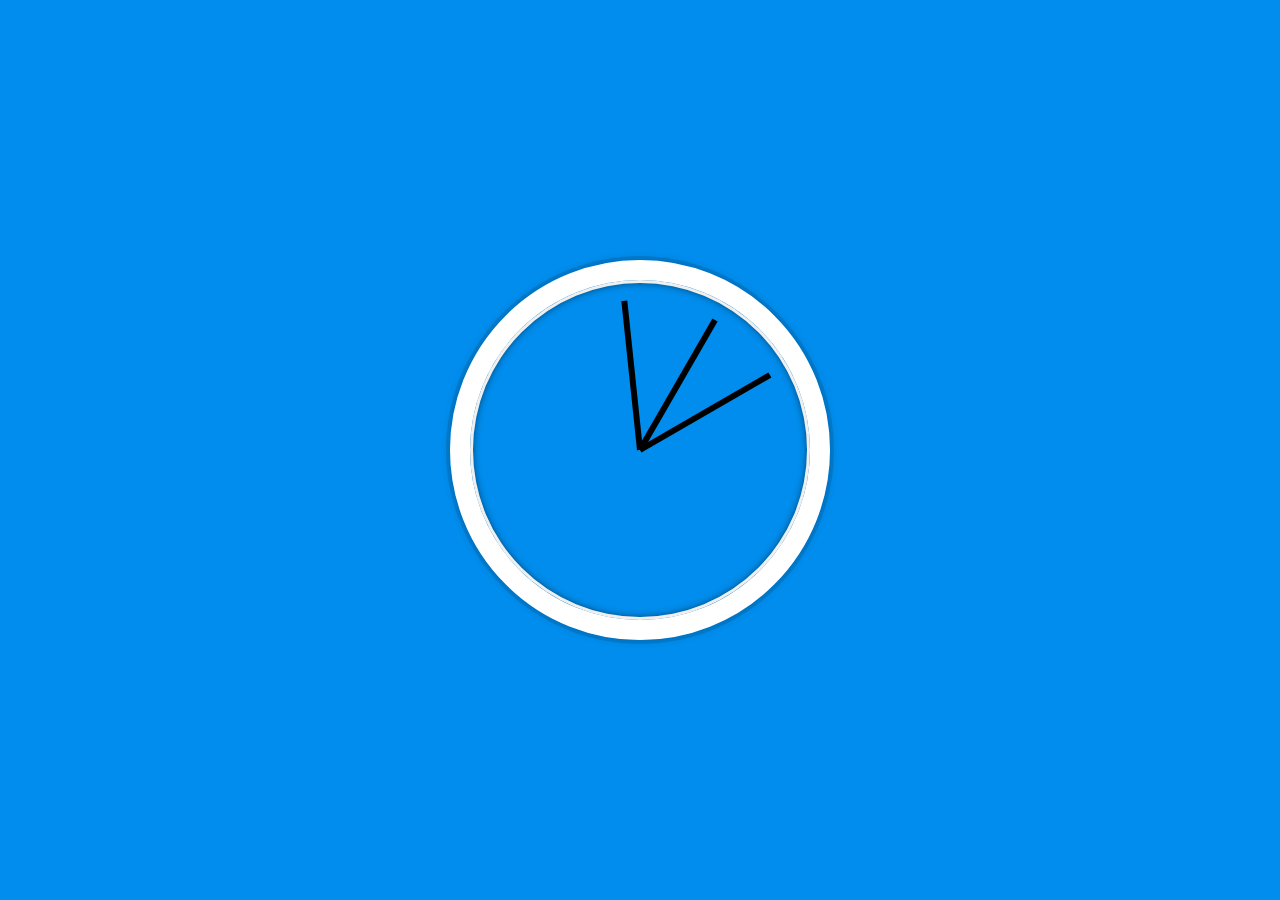
==== 02 - JS and CSS Clock/index-START.html @ 0681149b "Added Day 2 styled clock" ====
<!DOCTYPE html>
<html lang="en">
<head>
  <meta charset="UTF-8">
  <title>JS + CSS Clock</title>
</head>
<body>


    <div class="clock">
      <div class="clock-face">
        <div class="hand hour-hand"></div>
        <div class="hand min-hand"></div>
        <div class="hand second-hand"></div>
      </div>
    </div>


  <style>
    html {
      background: #018DED url(http://unsplash.it/1500/1000?image=881&blur=50);
      background-size: cover;
      font-family: 'helvetica neue';
      text-align: center;
      font-size: 10px;
    }

    body {
      margin: 0;
      font-size: 2rem;
      display: flex;
      flex: 1;
      min-height: 100vh;
      align-items: center;
    }

    .clock {
      width: 30rem;
      height: 30rem;
      border: 20px solid white;
      border-radius: 50%;
      margin: 50px auto;
      position: relative;
      padding: 2rem;
      box-shadow:
        0 0 0 4px rgba(0,0,0,0.1),
        inset 0 0 0 3px #EFEFEF,
        inset 0 0 10px black,
        0 0 10px rgba(0,0,0,0.2);
    }

    .clock-face {
      position: relative;
      width: 100%;
      height: 100%;
      transform: translateY(-3px); /* account for the height of the clock hands */
    }

    .hand {
      width: 50%;
      height: 6px;
      background: black;
      position: absolute;
      top: 50%;
      transform-origin: 100%; /* this is the origin of our transformation adjustments. transforms along the x-axis, default is 50% */
      transform: rotate(90deg); /* now all hands are pointing up */
      transition: all 0.5s; /* all transitions occur ever 0.5 seconds */
      transition-timing-function: cubic-bezier(0.075, 0.82, 0.165, 1); /* this makes our tick go back, we can customize this in the chrome editor*/
    }

  </style>

  <script>
    const secondHand = document.querySelector('.second-hand');
    const minuteHand = document.querySelector('.min-hand');
    const hourHand = document.querySelector('.hour-hand');
    const clockHands = document.querySelectorAll('.hand'); // get all hands
    function setDate() {
      const now = new Date(); // this is getting the exact time
      const seconds = now.getSeconds(); // this is now getting the current seconds
      const minutes = now.getMinutes();
      const hours = now.getHours();
      const secondsDegrees = ((seconds / 60) * 360) + 90; // this gives us the degrees we need to show each second. +90 for resetting our intial offset styling
      const minutesDegrees = ((minutes / 60) * 360) + 90; 
      const hoursDegrees = ((hours / 12) * 360) + 90; // divide by 12 as we go 
      secondHand.style.transform = `rotate(${secondsDegrees}deg)`;
      minuteHand.style.transform = `rotate(${minutesDegrees}deg)`;
      hourHand.style.transform = `rotate(${hoursDegrees}deg)`;

      // Styling results in a janky reset every time a hand reaches 90 degrees (once every 60 seconds). If we temporarily remove it, hand continues ticking smoothly.
      if (secondsDegrees === 90) {
        console.log("reached edge case");
        clockHands.forEach(hand => hand.style.transition = 'none'); // set transition to be none for any hand 
      }

      else {
        clockHands.forEach(hand => hand.style.transition = ''); // this resets transition
      }
    }

    setInterval(setDate, 1000); // this script runs every second

  </script>
</body>
</html>
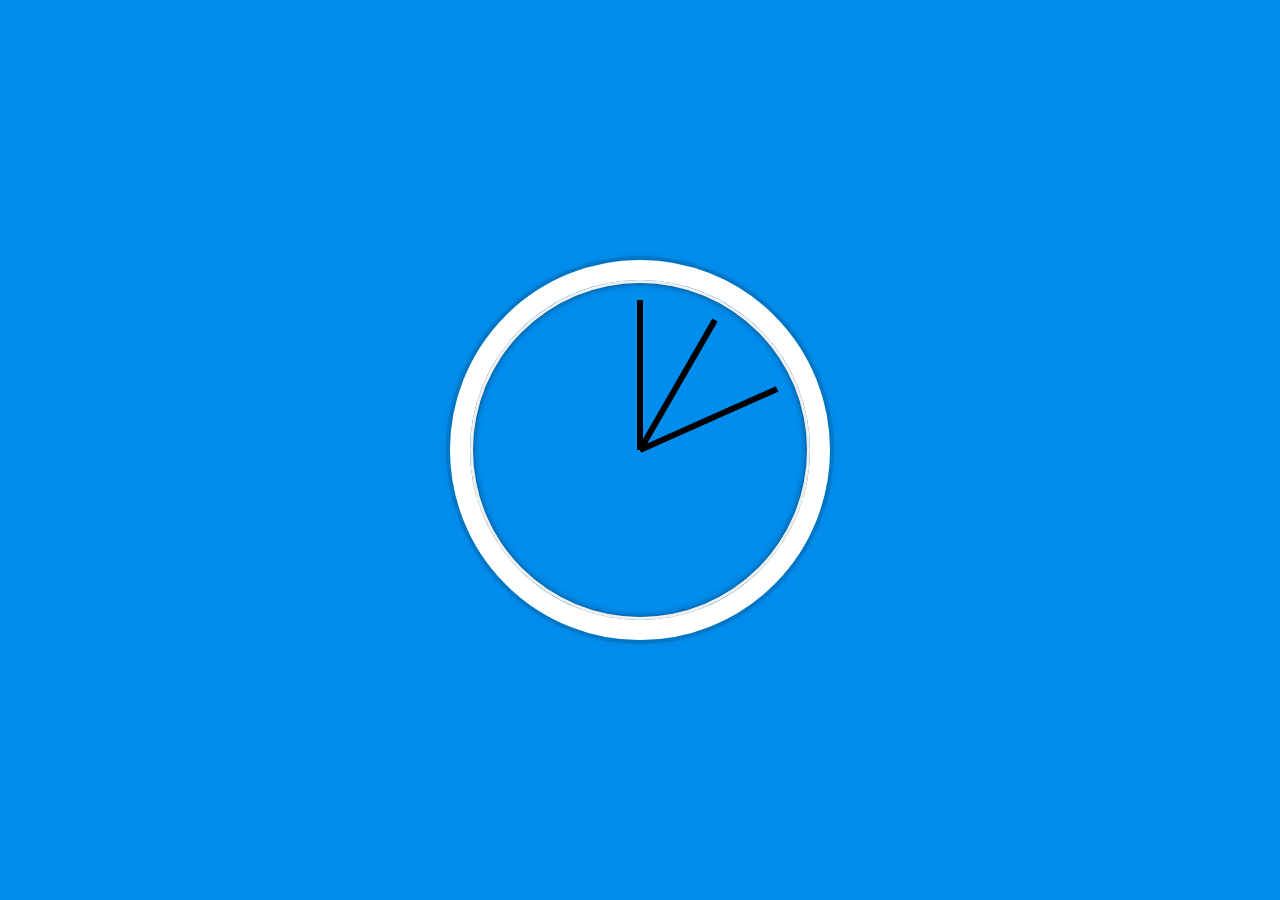
==== commit f86a30c2: "Added bugfix" ====
--- a/02 - JS and CSS Clock/index-START.html
+++ b/02 - JS and CSS Clock/index-START.html
@@ -87,6 +87,7 @@
       minuteHand.style.transform = `rotate(${minutesDegrees}deg)`;
       hourHand.style.transform = `rotate(${hoursDegrees}deg)`;
 
+      // Fixed bug
       // Styling results in a janky reset every time a hand reaches 90 degrees (once every 60 seconds). If we temporarily remove it, hand continues ticking smoothly.
       if (secondsDegrees === 90) {
         console.log("reached edge case");
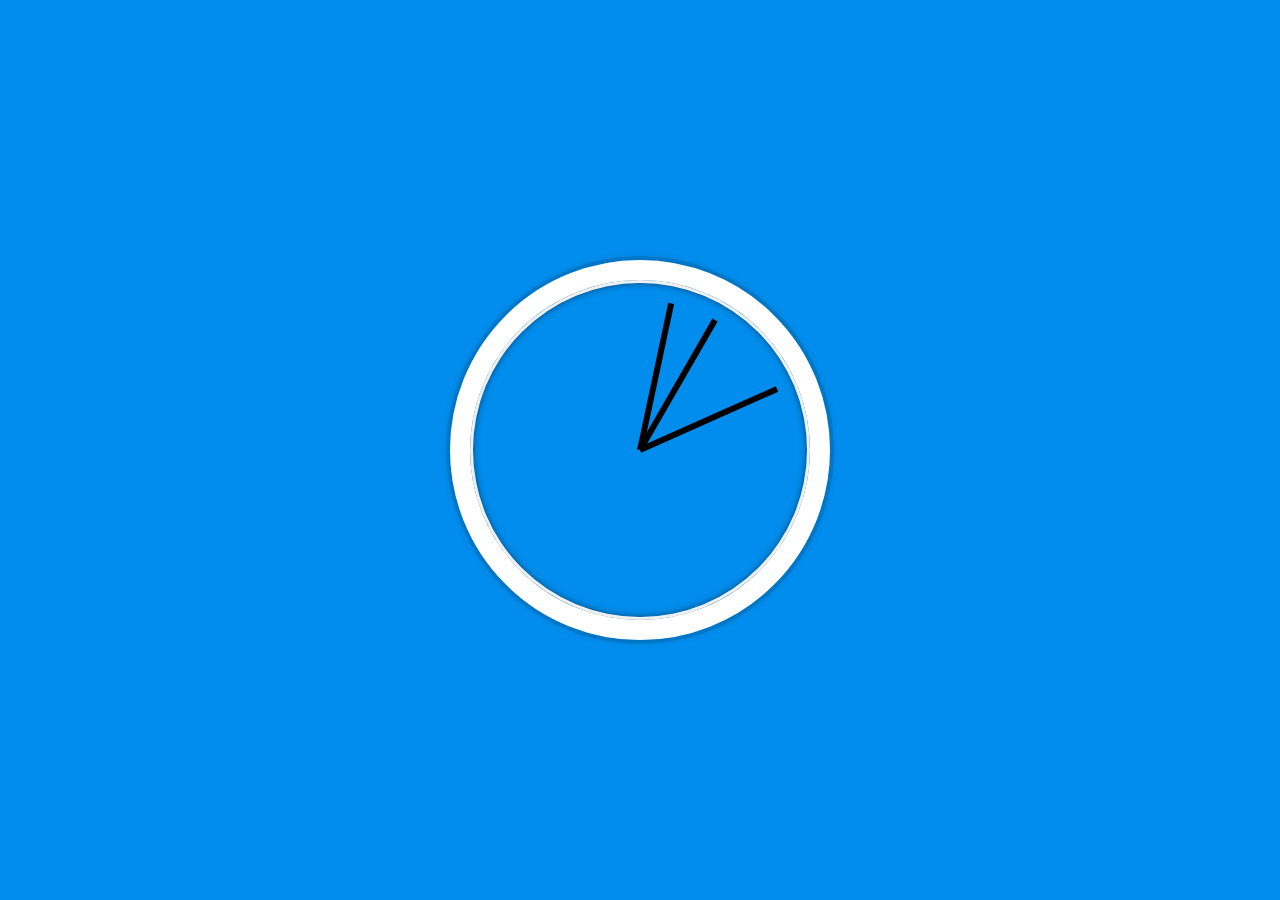
==== commit d31f74ac: "Added bug fix for styling on all hands" ====
--- a/02 - JS and CSS Clock/index-START.html
+++ b/02 - JS and CSS Clock/index-START.html
@@ -90,12 +90,23 @@
       // Fixed bug
       // Styling results in a janky reset every time a hand reaches 90 degrees (once every 60 seconds). If we temporarily remove it, hand continues ticking smoothly.
       if (secondsDegrees === 90) {
-        console.log("reached edge case");
-        clockHands.forEach(hand => hand.style.transition = 'none'); // set transition to be none for any hand 
+        console.log("resetting second hand");
+        //secondHand.style.transition = 'none';
+        clockHands.forEach(hand => hand.style.transition = 'none');
+      }
+
+      if (minutesDegrees === 90) {
+        console.log("resetting minute hand");
+        minuteHand.style.transition = 'none';
+      }
+
+      if (hoursDegrees === 90) {
+        console.log("resetting hour hand");
+        hourHand.style.transition = 'none';
       }
 
       else {
-        clockHands.forEach(hand => hand.style.transition = ''); // this resets transition
+        clockHands.forEach(hand => hand.style.transition = ''); // this resets transition for all hands
       }
     }
 
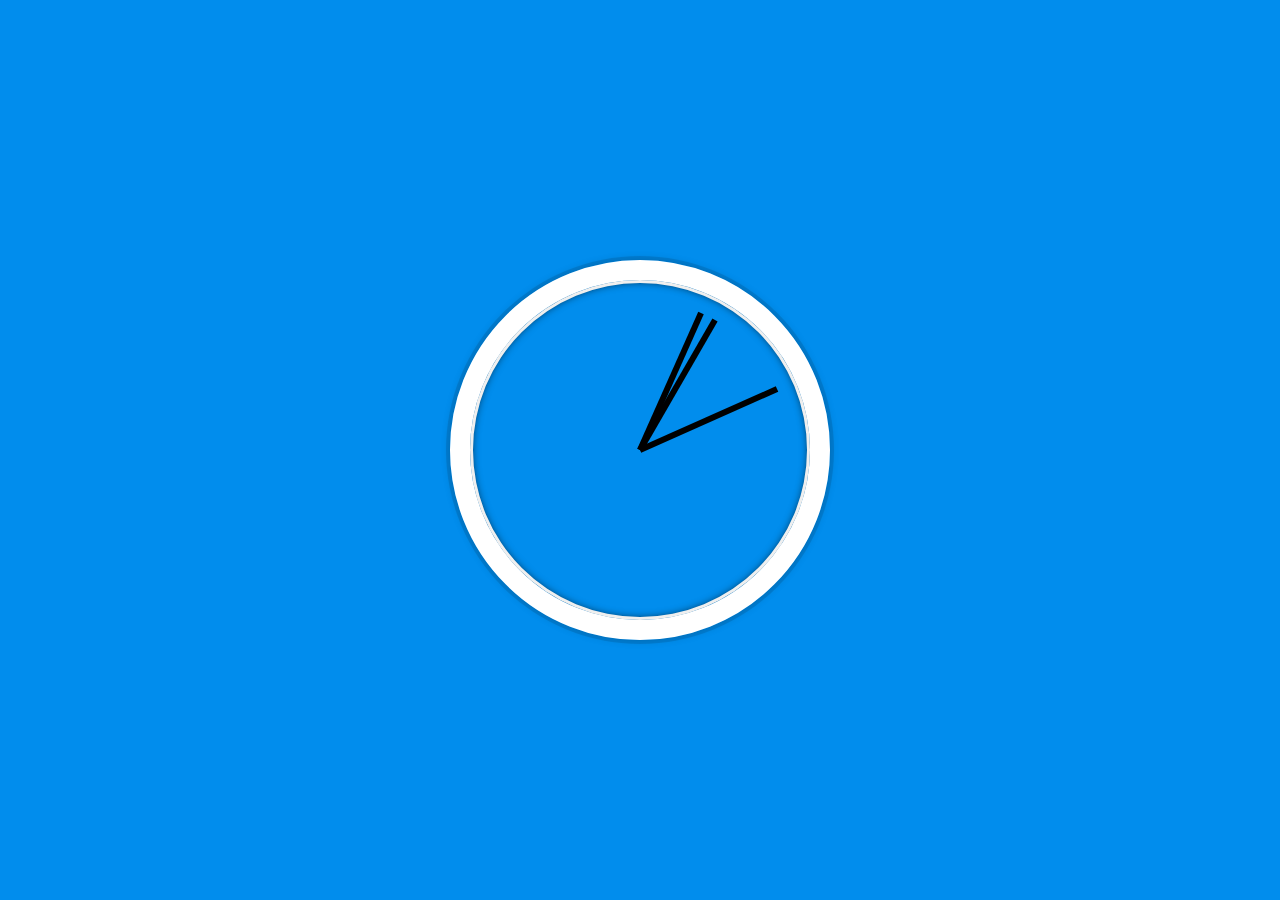
==== commit 66757dba: "Fixed styling issues" ====
--- a/02 - JS and CSS Clock/index-START.html
+++ b/02 - JS and CSS Clock/index-START.html
@@ -87,14 +87,16 @@
       minuteHand.style.transform = `rotate(${minutesDegrees}deg)`;
       hourHand.style.transform = `rotate(${hoursDegrees}deg)`;
 
-      // Fixed bug
+      // TODO: Replace this with helper function
       // Styling results in a janky reset every time a hand reaches 90 degrees (once every 60 seconds). If we temporarily remove it, hand continues ticking smoothly.
       if (secondsDegrees === 90) {
         console.log("resetting second hand");
-        //secondHand.style.transition = 'none';
-        clockHands.forEach(hand => hand.style.transition = 'none');
+        secondHand.style.transition = 'all 0.0s';
+        //clockHands.forEach(hand => hand.style.transition = 'all 0.0s');
       }
 
+      /* These loops are causing it to break */
+      /*
       if (minutesDegrees === 90) {
         console.log("resetting minute hand");
         minuteHand.style.transition = 'none';
@@ -104,6 +106,8 @@
         console.log("resetting hour hand");
         hourHand.style.transition = 'none';
       }
+      */
+      
 
       else {
         clockHands.forEach(hand => hand.style.transition = ''); // this resets transition for all hands
